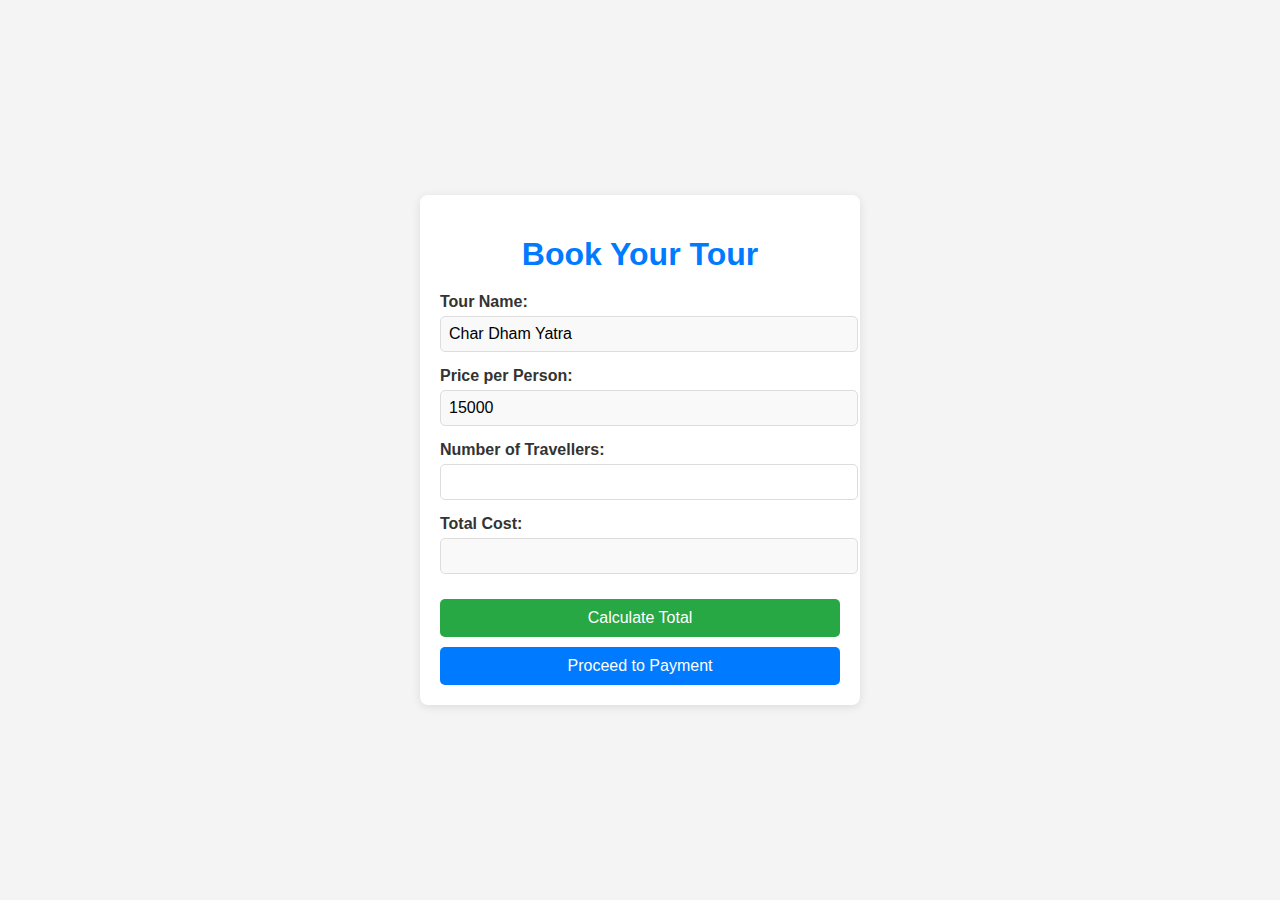
==== CDYbook.html @ ae5e3596 "first commit" ====
<!DOCTYPE html>
<html lang="en">
<head>
    <meta charset="UTF-8">
    <meta name="viewport" content="width=device-width, initial-scale=1.0">
    <title>Book Now</title>
    <link rel="stylesheet" href="CDY.css">
</head>
<body>
    <div class="booking-container">
        <h1>Book Your Tour</h1>
        <form id="booking-form">
            <div class="form-group">
                <label for="tour-name">Tour Name:</label>
                <input type="text" id="tour-name" name="tour-name" value="Char Dham Yatra" readonly>
            </div>
            <div class="form-group">
                <label for="price-per-person">Price per Person:</label>
                <input type="number" id="price-per-person" name="price-per-person" value="15000" readonly>
            </div>
            <div class="form-group">
                <label for="travellers">Number of Travellers:</label>
                <input type="number" id="travellers" name="travellers" min="1" required>
            </div>
            <div class="form-group">
                <label for="total-cost">Total Cost:</label>
                <input type="text" id="total-cost" name="total-cost" readonly>
            </div>
            <button type="button" onclick="calculateTotal()">Calculate Total</button>
            <button type="submit">Proceed to Payment</button>
        </form>
    </div>

    <script>
        function calculateTotal() {
            const pricePerPerson = parseFloat(document.getElementById('price-per-person').value);
            const travellers = parseFloat(document.getElementById('travellers').value);

            if (travellers > 0) {
                const totalCost = pricePerPerson * travellers;
                document.getElementById('total-cost').value = `₹${totalCost.toFixed(2)}`;
            } else {
                alert('Please enter a valid number of travellers.');
            }
        }
    </script>
</body>
</html>
---- CDY.css ----
/* General Styles */
body {
    font-family: Arial, sans-serif;
    margin: 0;
    padding: 0;
    background-color: #f4f4f4;
    display: flex;
    justify-content: center;
    align-items: center;
    height: 100vh;
}

.booking-container {
    background-color: #fff;
    padding: 20px;
    border-radius: 8px;
    box-shadow: 0 2px 10px rgba(0, 0, 0, 0.1);
    width: 100%;
    max-width: 400px;
}

h1 {
    text-align: center;
    color: #007BFF;
    margin-bottom: 20px;
}

.form-group {
    margin-bottom: 15px;
}

.form-group label {
    display: block;
    margin-bottom: 5px;
    font-weight: bold;
    color: #333;
}

.form-group input {
    width: 100%;
    padding: 8px;
    border: 1px solid #ddd;
    border-radius: 5px;
    font-size: 1rem;
}

.form-group input[readonly] {
    background-color: #f9f9f9;
    cursor: not-allowed;
}

button {
    width: 100%;
    padding: 10px;
    border: none;
    border-radius: 5px;
    font-size: 1rem;
    cursor: pointer;
    margin-top: 10px;
}

button[type="button"] {
    background-color: #28a745;
    color: #fff;
}

button[type="button"]:hover {
    background-color: #218838;
}

button[type="submit"] {
    background-color: #007BFF;
    color: #fff;
}

button[type="submit"]:hover {
    background-color: #0056b3;
}
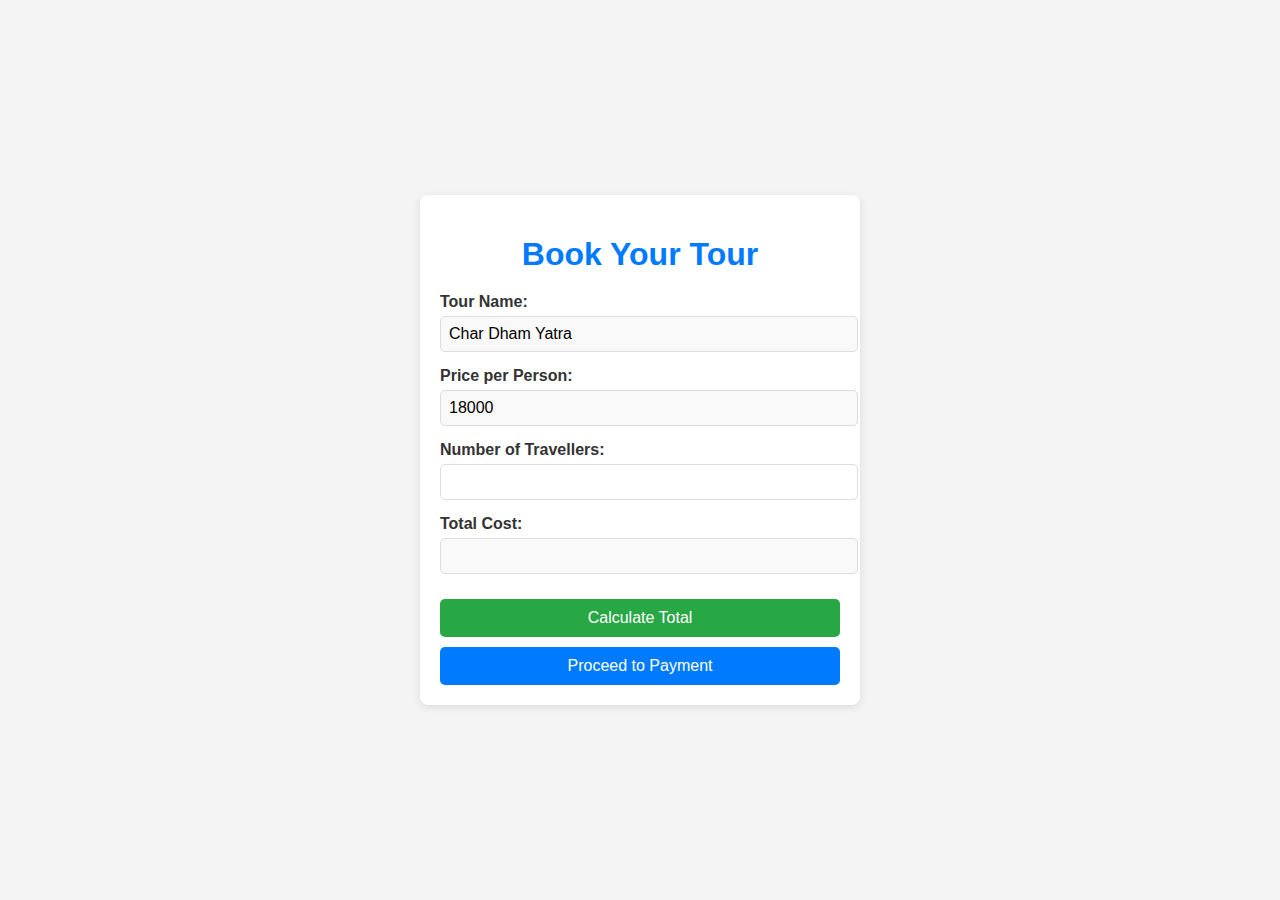
==== commit 1fc5ba09: "added image" ====
--- a/CDYbook.html
+++ b/CDYbook.html
@@ -16,7 +16,7 @@
             </div>
             <div class="form-group">
                 <label for="price-per-person">Price per Person:</label>
-                <input type="number" id="price-per-person" name="price-per-person" value="15000" readonly>
+                <input type="number" id="price-per-person" name="price-per-person" value="18000" readonly>
             </div>
             <div class="form-group">
                 <label for="travellers">Number of Travellers:</label>
